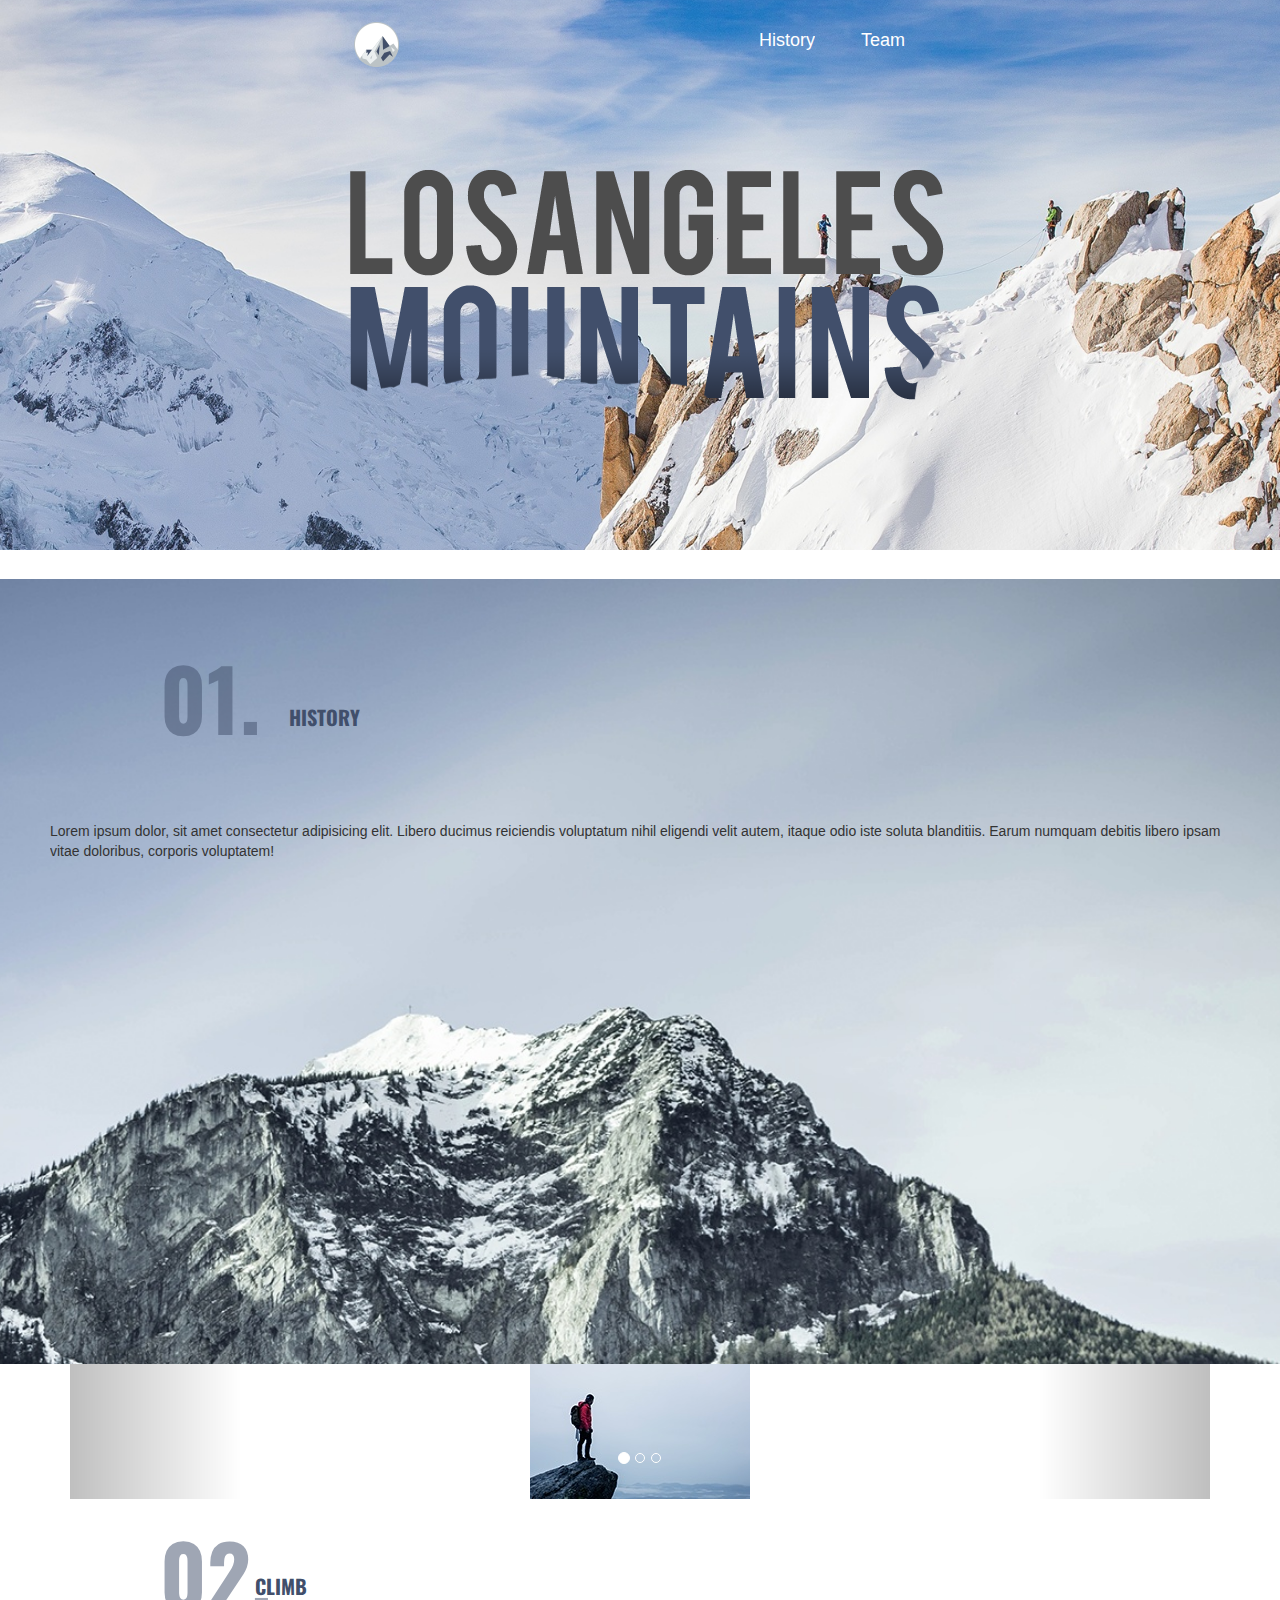
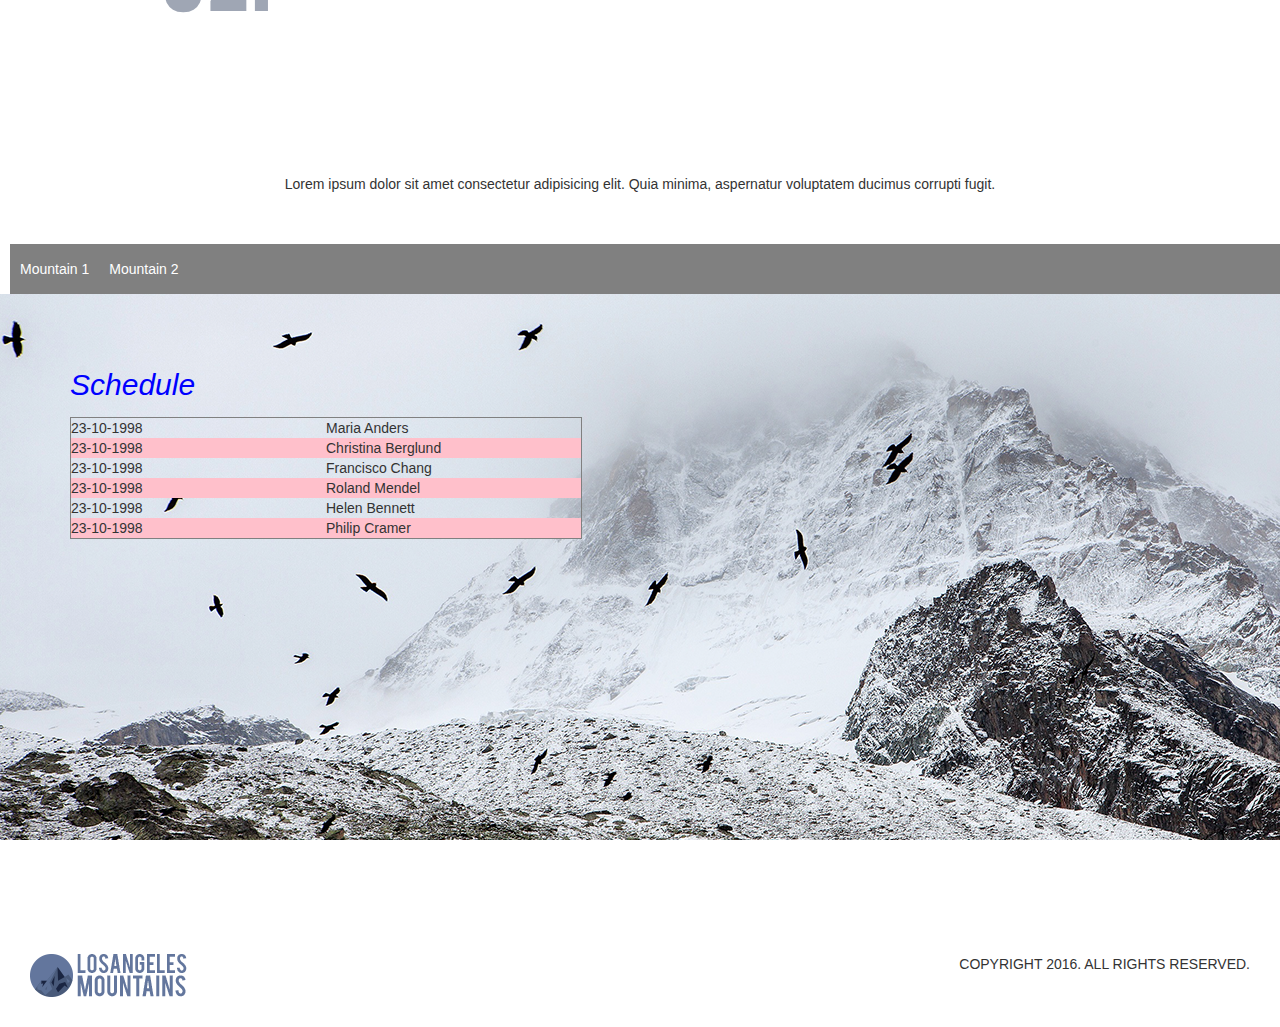
==== index.html @ 23afbf18 "." ====
<!doctype html>
<html>
  <head>
    <title>Scenary blog</title>
    <meta charset="UTF-8">
    <meta name="description" content="Your site's description should be here">
    <meta name="keywords" content="Your site's keywords should be here">
    <meta name="viewport" content="width=device-width,initial-scale=1">
    <meta http-equiv="X-UA-Compatible" content="IE=Edge">
    <link rel="stylesheet" href="style.css"> 
    <link rel="stylesheet" href="https://fonts.googleapis.com/css?family=Oswald:200,300,regular,500,600,700&amp;subset=cyrillic,cyrillic-ext,latin,latin-ext,vietnamese">
    <link rel="stylesheet" href="https://fonts.googleapis.com/css?family=Lato:100,100italic,300,300italic,regular,italic,700,700italic,900,900italic&amp;subset=latin,latin-ext">
    <link rel="stylesheet" href="https://maxcdn.bootstrapcdn.com/bootstrap/3.4.1/css/bootstrap.min.css">
    <script src="https://ajax.googleapis.com/ajax/libs/jquery/3.6.3/jquery.min.js"></script>
    <script src="https://maxcdn.bootstrapcdn.com/bootstrap/3.4.1/js/bootstrap.min.js"></script>
  </head>
  <body>
    <header class="main-header">
      
      <div class="container">
        <h1 class="mh-logo">
          <img src="images/vector_smart_object_2.png" alt="Flexbox.ninja">
        </h1>
        <nav class="main-nav">
          <ul class="main-nav-list">
            <li>
              <a href="#history"><h4>History</h4></a>
            </li>
            <li>
              <a href="#team"><h4>Team</h4></a>
            </li>
          </ul>
        </nav>
      </div>
      <img class="img" src="images/losangeles_mountains_copy.png">
    </header>
    <div id="history" class="main-content">
      <div class="bg" >
        <div class="text-5">
          <div class="wrapper-2">
            <p  class="history">HISTORY</p>
            <p class="text-6">01.</p>
          </div>
          
        </div>
        <p class="text-7">Lorem ipsum dolor, sit amet consectetur adipisicing elit. Libero ducimus reiciendis voluptatum nihil eligendi velit autem, itaque odio iste soluta blanditiis. Earum numquam debitis libero ipsam vitae doloribus, corporis voluptatem!</p>
      </div>
      <!-- carousel -->
      <div class="container">
        <div id="myCarousel" class="carousel slide" data-ride="carousel">
          <!-- Indicators -->
          <ol class="carousel-indicators">
            <li data-target="#myCarousel" data-slide-to="0" class="active"></li>
            <li data-target="#myCarousel" data-slide-to="1"></li>
            <li data-target="#myCarousel" data-slide-to="2"></li>
          </ol>
      
          <!-- Wrapper for slides -->
          <div class="carousel-inner">
            <div class="item active">
              <img class="rectangle_23" src="images/rectangle_23_copy.jpg" alt="Los Angeles" >
            </div>
      
            <div class="item">
              <img class="rectangle_23" src="images/rectangle_23.jpg" alt="Chicago" >
            </div>
      
            <div class="item">
              <img class="rectangle_23" src="images/rectangle_23_copy.jpg" alt="New york" >
            </div>
          </div>
      
          <!-- Left and right controls -->
          <a class="left carousel-control" href="#myCarousel" data-slide="prev">
            <!-- <span class="glyphicon glyphicon-chevron-left"></span> -->
            <span class="sr-only">Previous</span>
          </a>
          <a class="right carousel-control" href="#myCarousel" data-slide="next">
            
            <span class="sr-only">Next</span>
          </a>
        </div>
        
      </div>
      
      <div id="team" class="div-2">
        <div class="wrapper-2">
          <p class="history1">CLIMB</p>
          <p class="text-6">02.</p>
        </div>
        
      </div>
      <p class="text-7">Lorem ipsum dolor sit amet consectetur adipisicing elit. Quia minima, aspernatur voluptatem ducimus corrupti fugit.</p>
      <div class="nav">
        <a href="#">Mountain 1</a>
        <a href="#">Mountain 2</a>
      </div>
      <div class="table-top">
        <p>Schedule</p>
        <table style="width:40%" class="todo">
          
          <tr>
            <td style="width:50%">23-10-1998</td>
            <td style="width:50%">Maria Anders</td>
            
          </tr>
          <tr>
            <td>23-10-1998</td>
            <td>Christina Berglund</td>
            
          </tr>
          <tr>
            <td>23-10-1998</td>
            <td>Francisco Chang</td>
            
          </tr>
          <tr>
            <td>23-10-1998</td>
            <td>Roland Mendel</td>
            
          </tr>
          <tr>
            <td>23-10-1998</td>
            <td>Helen Bennett</td>
           
          </tr>
          <tr>
            <td>23-10-1998</td>
            <td>Philip Cramer</td>
            
          </tr>
          
        </table>
      </div>
    </div>
    
      <footer class="footer">
            <div class="logo-3 group">
              <img class="vector-smart-object-2" src="images/vector_smart_object.png" alt="" width="43" height="43">
              <img class="text-15" src="images/losangeles_mountains.png" alt="LOSANGELES MOUNTAINS" width="110" height="43" title="LOSANGELES MOUNTAINS">
            </div>
            <div class="text-16">
              <p class="text-16">COPYRIGHT 2016. ALL RIGHTS RESERVED.</p>
            </div>
      </footer>
    </div>
    
  </body>
</html>
---- style.css ----
*{
  overflow-x:hidden;
}
.mh-logo{
  width:60px;
  height:60x;
}
header{
  background-image:url('images/photo-1459666644539-a9755.jpg');
  height:550px;
  width:100%;
  background-position: center;
  background-repeat: no-repeat;
  background-size: cover;
  overflow-x:hidden;
 
}

.img{
  margin-left:350px;
  margin-top:90px;
}

.main-header .container {
	display: flex;
	align-items: center;
	justify-content: space-between;
	flex-wrap: wrap;
}

.main-nav ul {
	margin: 1em 0 .5em;
	text-align: center;
}
.main-nav li {
	display: inline;
  
}
.main-nav a {
	display: inline-block;
	padding: .5em 1.5em;
  color:white;
}

.main-content{
  margin: 15px 0 0;
  position: relative;
}


.bg {
  margin: 14px auto 0;
  padding: 44px 0 453px;
  position: relative;
  width: 100%; /* 1600px / 1600px = 100% */
  background: url(images/peak_2.jpg) no-repeat center 0;
  background-position: center top;
  -webkit-background-size: cover;
  -moz-background-size: cover;
  -o-background-size: cover;
  background-size: cover;
}
.text-5 {
  margin: 0 auto;
  position: relative;
  width: 960px;
  z-index: 0;
}
.wrapper-2 {
  height: 148px;
  overflow: hidden;
  position: relative;
  width: 249px;
  z-index: 85;
}
.history {
  left: 50%;
  position: absolute;
  top: 77px;
  color: #414f6b;
  font-family: Oswald, sans-serif;
  font-size: 2rem; /* 32px / 16px = 2rem */
  font-weight: bold;
  line-height: 35px;
  margin-left: 4.5px;
}
.text-6 {
  left: 50%;
  position: absolute;
  top: 0;
  opacity: 0.5;
  color: #414f6b;
  font-family: Oswald, sans-serif;
  font-size: 8.476721rem; /* 135.63px / 16px = 8.476875rem */
  font-weight: bold;
  line-height: 148px;
  margin-left: -124.5px;
}
.text-7 {
  display:flex;
  justify-content:center;
  margin:50px;
}

.bg-2 {
  height: 220px;
  margin: 0 auto;
  position: relative;
  width: 100%; /* 1600px / 1600px = 100% */
  background: #414f6b;
  opacity:0.6;
  position:relative;
}


.div-2{
  margin: 0 auto;
  position: relative;
  width: 960px;
  height:25vh;
  z-index: 0;
}
.history1{
  left: 50%;
  position: absolute;
  color: #414f6b;
  font-family: Oswald, sans-serif;
  font-size: 2rem; /* 32px / 16px = 2rem */
  font-weight: bold;
  line-height: 35px;
  margin-top:70px;
  margin-left: -30px;
}
.nav{
  background-color:gray;
  width:100%;
  height:50px;
  display:flex;
  padding:15px;
  margin:10px;

}

.nav a{
  
  color:white;
  margin:0 10px;
}





  /* carousel */
.carousel-inner > .item > img{ 
  margin:auto; 
}

.footer{
  display:flex;
  flex-wrap:no-wrap;
  justify-content:space-between;
  margin:30px;

}
.table-top{
  overflow-x:none;
  background-image:url('images/photo-1417021423914-07097.png') ;
  background-repeat: no-repeat;
  height:70vh;
}
.todo{
  margin-left:70px;
  border:1px solid gray;
  border-spacing: 20px;
} 


.table-top>p{
  margin-top:70px;
  margin-left:70px;
  font-size:30px;
  font-style:italic;
  color:blue;

}


tr:nth-child(even) {
  background-color: pink;
}

tr:hover {
  background-color: gray;
}


@media only screen and (max-width: 768px){
  .img {
    margin:20px;
  }
  .text-7{
    margin:20px;
  }
  .text-15{
    display:none;
  }
  .text-16{
    font-size:2vw;
  }
  .img{
    
    width:90%;
    height:auto;
  }
  .wrapper-2{
    margin:20px;
  }
  
}
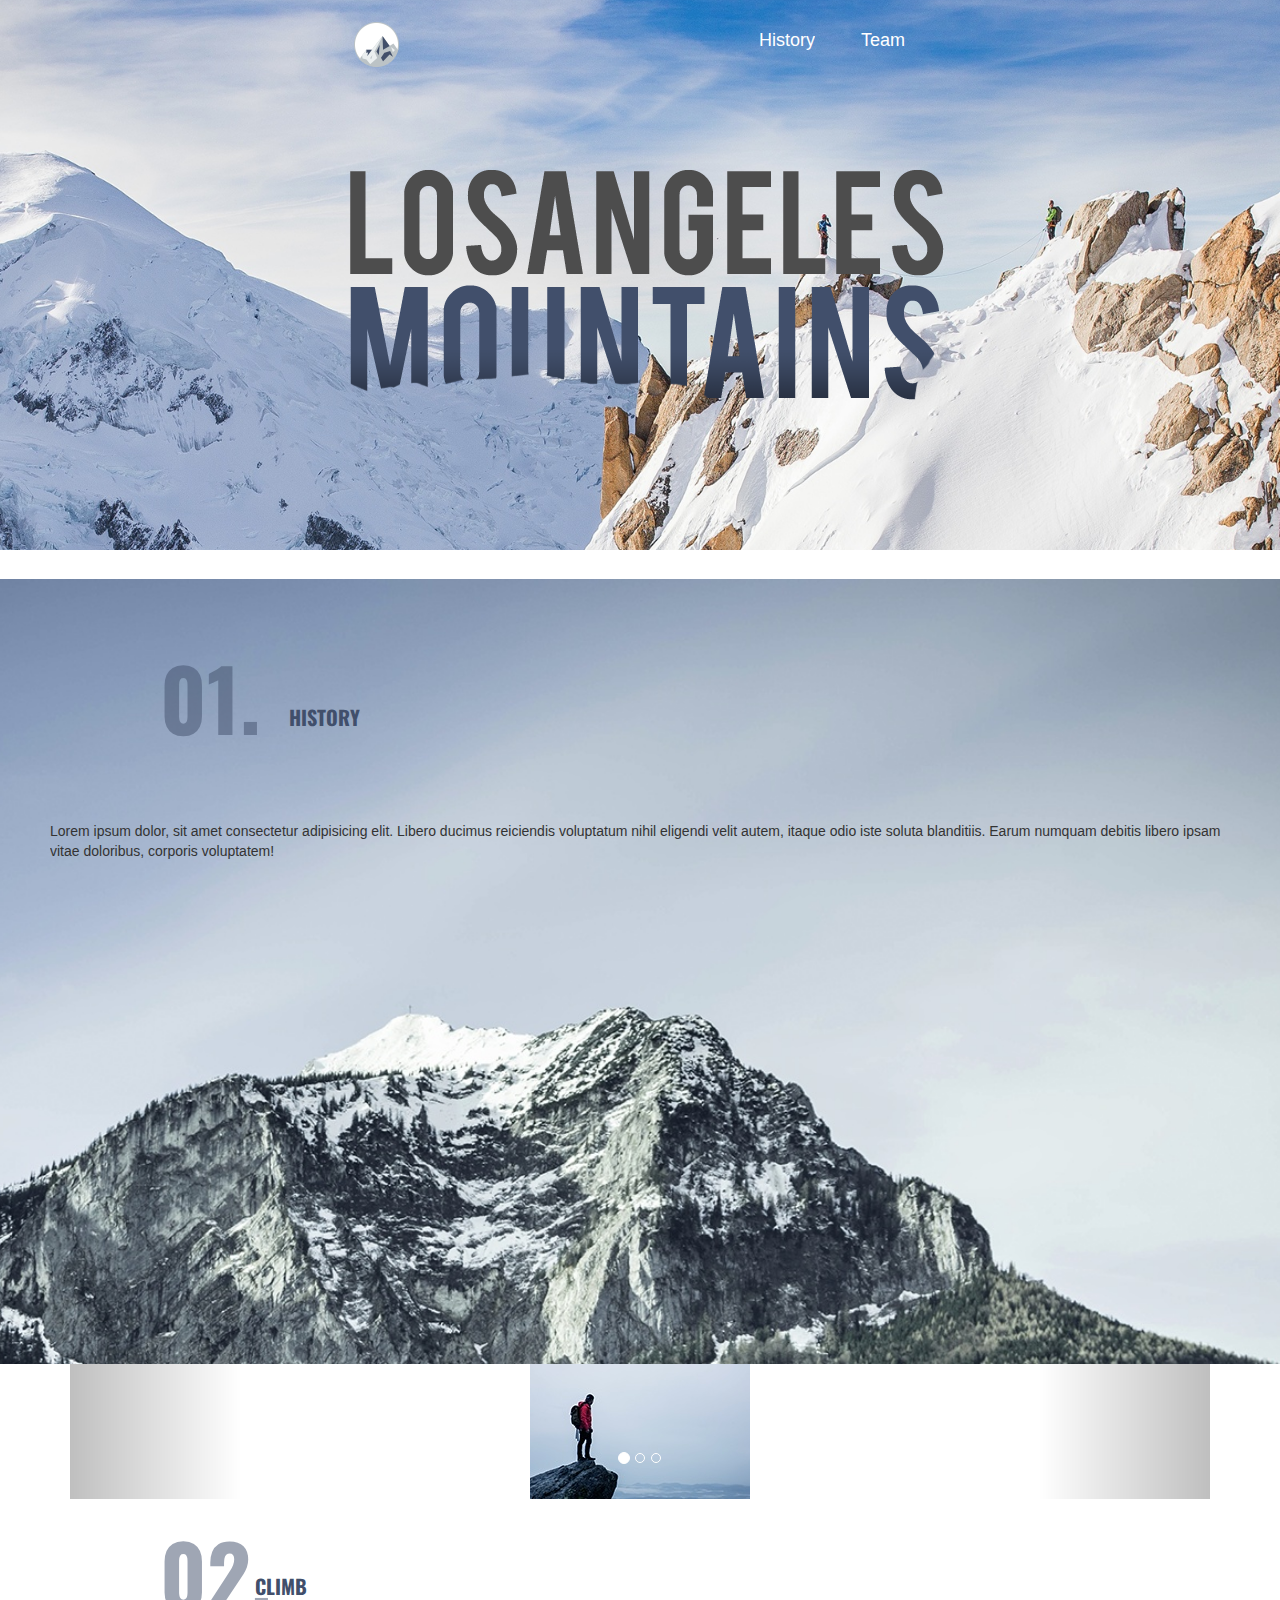
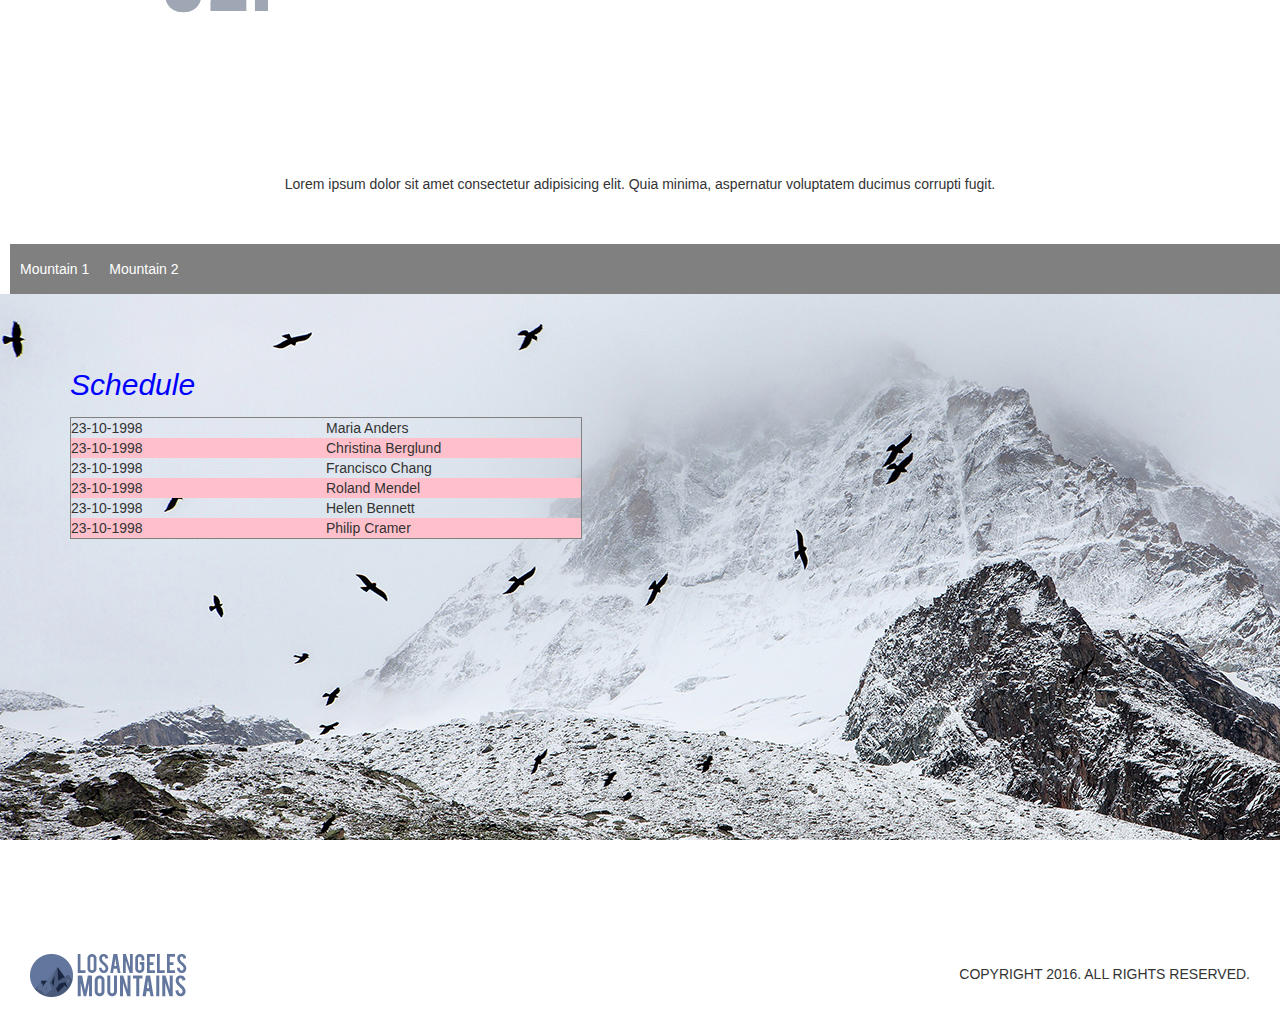
==== commit 0f334093: "." ====
--- a/index.html
+++ b/index.html
@@ -140,7 +140,7 @@
               <img class="text-15" src="images/losangeles_mountains.png" alt="LOSANGELES MOUNTAINS" width="110" height="43" title="LOSANGELES MOUNTAINS">
             </div>
             <div class="text-16">
-              <p class="text-16">COPYRIGHT 2016. ALL RIGHTS RESERVED.</p>
+              <p >COPYRIGHT 2016. ALL RIGHTS RESERVED.</p>
             </div>
       </footer>
     </div>
--- a/style.css
+++ b/style.css
@@ -193,7 +193,9 @@
 tr:hover {
   background-color: gray;
 }
-
+.text-16{
+  margin-top:10px;
+}
 
 @media only screen and (max-width: 768px){
   .img {
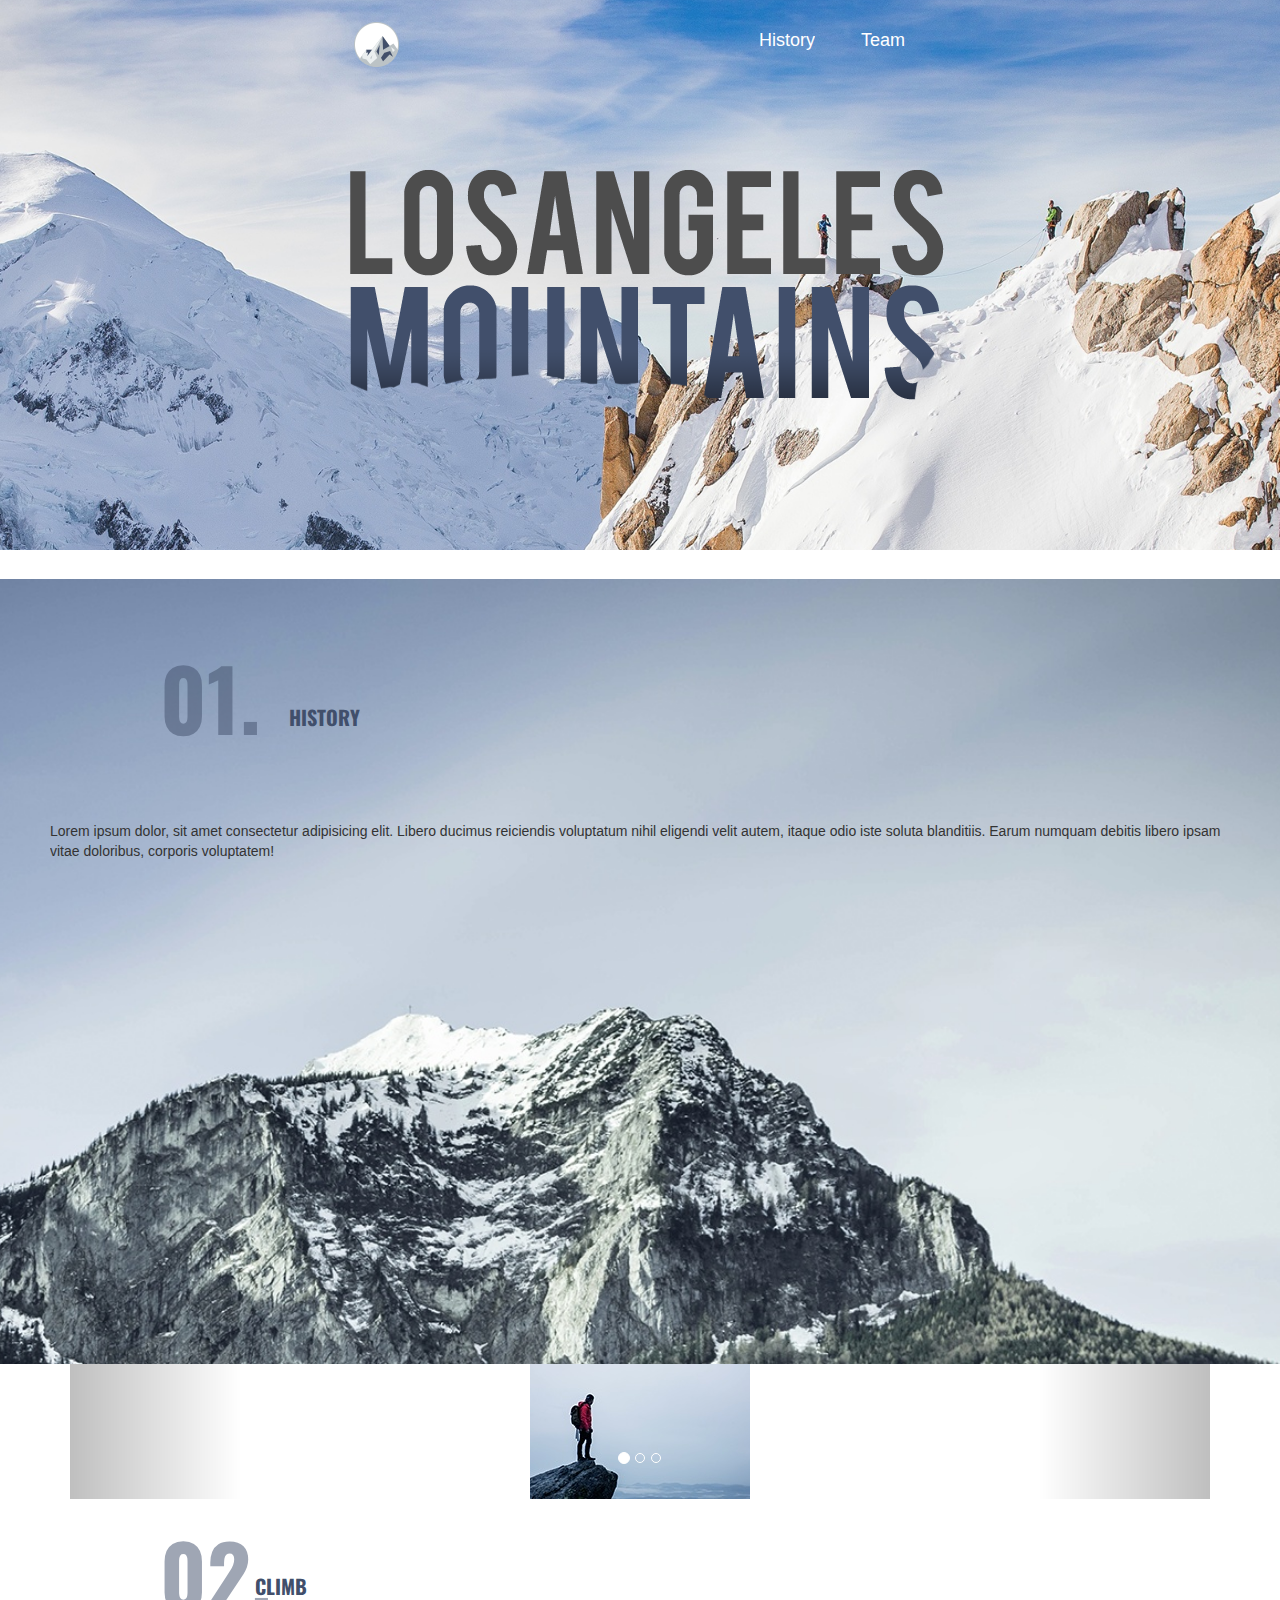
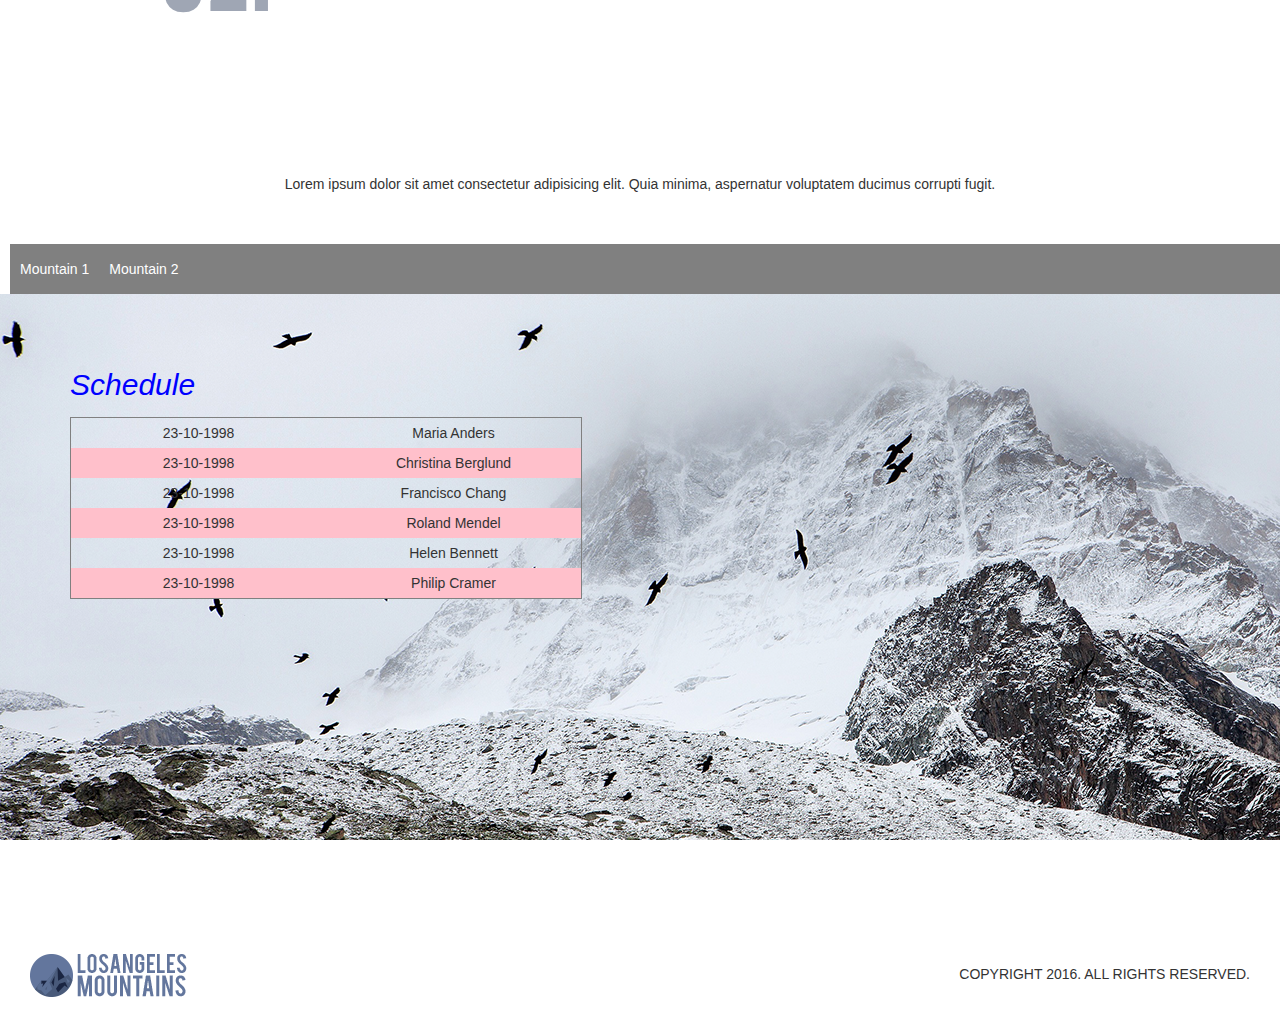
==== commit 32f2357e: "table padding" ====
--- a/index.html
+++ b/index.html
@@ -97,35 +97,35 @@
       </div>
       <div class="table-top">
         <p>Schedule</p>
-        <table style="width:40%" class="todo">
+        <table style="text-align:center; width:40%" class="todo">
           
           <tr>
-            <td style="width:50%">23-10-1998</td>
-            <td style="width:50%">Maria Anders</td>
+            <td style="padding:5px; width:50%">23-10-1998</td>
+            <td style="padding:5px; width:50%">Maria Anders</td>
             
           </tr>
-          <tr>
-            <td>23-10-1998</td>
+          <tr >
+            <td style="padding:5px; width:50%">23-10-1998</td>
             <td>Christina Berglund</td>
             
           </tr>
           <tr>
-            <td>23-10-1998</td>
+            <td style="padding:5px; width:50%">23-10-1998</td>
             <td>Francisco Chang</td>
             
           </tr>
-          <tr>
-            <td>23-10-1998</td>
+          <tr >
+            <td style="padding:5px; width:50%">23-10-1998</td>
             <td>Roland Mendel</td>
             
           </tr>
           <tr>
-            <td>23-10-1998</td>
+            <td style="padding:5px; width:50%">23-10-1998</td>
             <td>Helen Bennett</td>
            
           </tr>
           <tr>
-            <td>23-10-1998</td>
+            <td style="padding:5px; width:50%">23-10-1998</td>
             <td>Philip Cramer</td>
             
           </tr>
